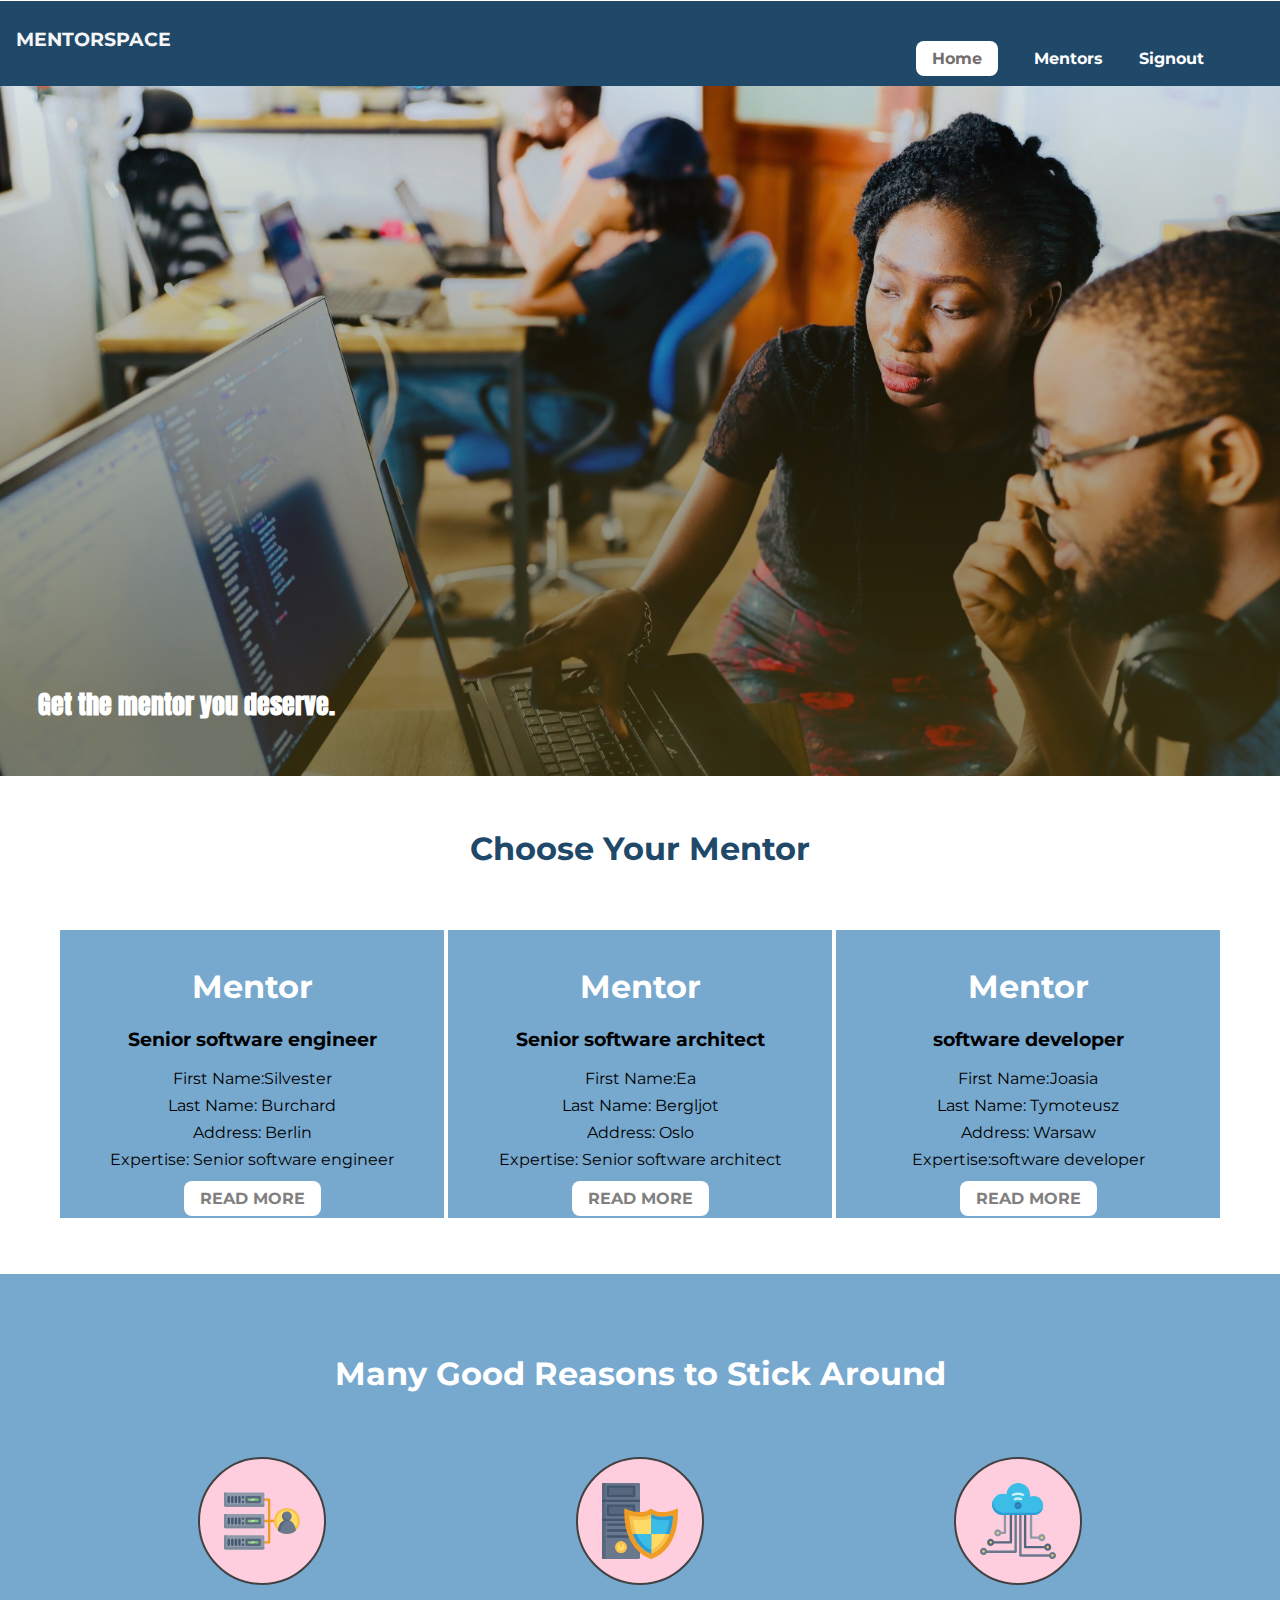
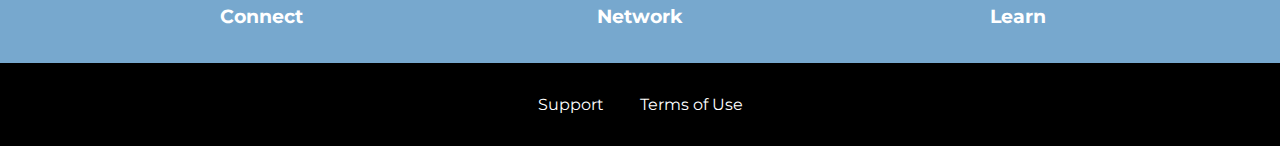
==== index.html @ 9b718961 "Merge pull request #1 from Muhire-Josue/ft-landingPage-167918339" ====
<!DOCTYPE html>
<html lang="en">

<head>
    <meta charset="UTF-8">
    <meta http-equiv="X-UA-Compatible" content="ie=edge">
    <meta name="viewport" content="width=device-width, initial-scale=1.0">
    <title>MENTORSPACE</title>
    <!-- <link rel="shortcut icon" href="favicon.png"> -->
    <link href="https://fonts.googleapis.com/css?family=Anton" rel="stylesheet">
    <link href="https://fonts.googleapis.com/css?family=Montserrat:400,700" rel="stylesheet">
    <link rel="stylesheet" href="css/style.css">
</head>

<body>
    <div class="backdrop"></div>
    <div class="modal">
        <h1 class="modal__title">Do you want to continue?</h1>
        <div class="modal__actions">
            <a href="start-hosting/index.html" class="modal__action">Yes!</a>
            <button class="modal__action modal__action--negative" type="button">No!</button>
        </div>
    </div>
    <header class="main-header">
        <div>
            <button class="toggle-button">
                <span class="toggle-button__bar"></span>
                <span class="toggle-button__bar"></span>
                <span class="toggle-button__bar"></span>
            </button>
            <a href="index.html" class="main-header__brand">
                <h3>MENTORSPACE</h3>
            </a>
        </div>
        <nav class="main-nav">
            <ul class="main-nav__items">
                <li class="main-nav__item active">
                    <a href="#">Home</a>
                </li>
                <li class="main-nav__item">
                    <a href="assets/mentors.html">Mentors</a>
                </li>
                <li class="main-nav__item">
                    <a href="./assets/signin.html">Signout</a>
                </li>
            </ul>
        </nav>
    </header>
    <nav class="mobile-nav">
        <ul class="mobile-nav__items">
            <li class="mobile-nav__item active">
                <a href="index.html">Home</a>
            </li>
            <li class="mobile-nav__item">
                <a href="assets/mentors.html">Mentors</a>
            </li>
            <li class="mobile-nav__item mobile-nav__item--cta">
                <a href="./assets/signin.html">Signout</a>
            </li>
        </ul>
    </nav>
    <main>
        <section id="product-overview">
            <h1>Get the mentor you deserve.</h1>
        </section>
        <section id="plans">
            <h1 class="section-title">Choose Your Mentor</h1>
            <div class="plan__list">
                <article class="plan">
                    <h1 class="plan__title">Mentor</h1>
                    <h3>Senior software engineer</h3>
                    <ul class="plan__features">
                        <li class="plan__feature">First Name:Silvester </li>
                        <li class="plan__feature">Last Name: Burchard</li>
                        <li class="plan__feature">Address: Berlin</li>
                        <li class="plan__feature">Expertise: Senior software engineer</li>
                    </ul>
                    <div class="more-info">

                        <a href="mentor.html" class="more-info">READ MORE</a>

                    </div>
                </article>
                <article class="plan">
                    <h1 class="plan__title">Mentor</h1>
                    <h3>Senior software architect</h3>
                    <ul class="plan__features">
                        <li class="plan__feature">First Name:Ea </li>
                        <li class="plan__feature">Last Name: Bergljot</li>
                        <li class="plan__feature">Address: Oslo</li>
                        <li class="plan__feature">Expertise: Senior software architect</li>
                    </ul>
                    <div class="more-info">

                        <a href="mentor.html" class="more-info">READ MORE</a>

                    </div>
                </article>
                <article class="plan">
                    <h1 class="plan__title">Mentor</h1>
                    <h3>software developer</h3>
                    <ul class="plan__features">
                        <li class="plan__feature">First Name:Joasia</li>
                        <li class="plan__feature">Last Name: Tymoteusz</li>
                        <li class="plan__feature">Address: Warsaw</li>
                        <li class="plan__feature">Expertise:software developer</li>
                    </ul>
                    <div class="more-info">

                        <a href="mentor.html" class="more-info">READ MORE</a>

                    </div>
            </div>
        </section>
        <section id="key-features">
            <h1 class="section-title">Many Good Reasons to Stick Around</h1>
            <ul class="key-feature__list">
                <li class="key-feature">
                    <div class="key-feature__image">
                        <svg viewBox="0 0 512 512">
                            <path style="fill:#F09B24;"
                                d="M344,248h-32V112c0-4.418-3.582-8-8-8h-40c-4.418,0-8,3.582-8,8s3.582,8,8,8h32v128h-32  c-4.418,0-8,3.582-8,8s3.582,8,8,8h32v128h-32c-4.418,0-8,3.582-8,8s3.582,8,8,8h40c4.418,0,8-3.582,8-8V264h32c4.418,0,8-3.582,8-8  S348.418,248,344,248z" />
                            <path style="fill:#8E9AA9;"
                                d="M264,64H8c-4.418,0-8,3.582-8,8v80c0,4.418,3.582,8,8,8h256c4.418,0,8-3.582,8-8V72  C272,67.582,268.418,64,264,64z" />
                            <path style="fill:#7C899B;"
                                d="M24,144c-4.418,0-8-3.582-8-8V64H8c-4.418,0-8,3.582-8,8v80c0,4.418,3.582,8,8,8h256  c4.418,0,8-3.582,8-8v-8H24z" />
                            <rect x="152" y="96" style="fill:#B8E3A8;" width="88" height="32" />
                            <g>
                                <polygon style="fill:#7EC97D;" points="152,96 152,128 166,128 198,96  " />
                                <polygon style="fill:#7EC97D;" points="220,96 188,128 240,128 240,96  " />
                            </g>
                            <path style="fill:#56677E;"
                                d="M240,136h-88c-4.418,0-8-3.582-8-8V96c0-4.418,3.582-8,8-8h88c4.418,0,8,3.582,8,8v32  C248,132.418,244.418,136,240,136z M160,120h72v-16h-72V120z" />
                            <g>
                                <path style="fill:#435670;"
                                    d="M32,136c-4.418,0-8-3.582-8-8V96c0-4.418,3.582-8,8-8s8,3.582,8,8v32C40,132.418,36.418,136,32,136z   " />
                                <path style="fill:#435670;"
                                    d="M56,136c-4.418,0-8-3.582-8-8V96c0-4.418,3.582-8,8-8s8,3.582,8,8v32C64,132.418,60.418,136,56,136z   " />
                                <path style="fill:#435670;"
                                    d="M80,136c-4.418,0-8-3.582-8-8V96c0-4.418,3.582-8,8-8s8,3.582,8,8v32C88,132.418,84.418,136,80,136z   " />
                                <path style="fill:#435670;"
                                    d="M104,136c-4.418,0-8-3.582-8-8V96c0-4.418,3.582-8,8-8s8,3.582,8,8v32   C112,132.418,108.418,136,104,136z" />
                                <path style="fill:#435670;"
                                    d="M128,105c-4.418,0-8-3.582-8-8v-1c0-4.418,3.582-8,8-8s8,3.582,8,8v1   C136,101.418,132.418,105,128,105z" />
                                <path style="fill:#435670;"
                                    d="M128,136c-4.418,0-8-3.582-8-8v-1c0-4.418,3.582-8,8-8s8,3.582,8,8v1   C136,132.418,132.418,136,128,136z" />
                            </g>
                            <path style="fill:#8E9AA9;"
                                d="M264,208H8c-4.418,0-8,3.582-8,8v80c0,4.418,3.582,8,8,8h256c4.418,0,8-3.582,8-8v-80  C272,211.582,268.418,208,264,208z" />
                            <path style="fill:#7C899B;"
                                d="M24,288c-4.418,0-8-3.582-8-8v-72H8c-4.418,0-8,3.582-8,8v80c0,4.418,3.582,8,8,8h256  c4.418,0,8-3.582,8-8v-8H24z" />
                            <rect x="152" y="240" style="fill:#B8E3A8;" width="88" height="32" />
                            <g>
                                <polygon style="fill:#7EC97D;" points="152,240 152,272 166,272 198,240  " />
                                <polygon style="fill:#7EC97D;" points="220,240 188,272 240,272 240,240  " />
                            </g>
                            <path style="fill:#56677E;"
                                d="M240,280h-88c-4.418,0-8-3.582-8-8v-32c0-4.418,3.582-8,8-8h88c4.418,0,8,3.582,8,8v32  C248,276.418,244.418,280,240,280z M160,264h72v-16h-72V264z" />
                            <g>
                                <path style="fill:#435670;"
                                    d="M32,280c-4.418,0-8-3.582-8-8v-32c0-4.418,3.582-8,8-8s8,3.582,8,8v32C40,276.418,36.418,280,32,280   z" />
                                <path style="fill:#435670;"
                                    d="M56,280c-4.418,0-8-3.582-8-8v-32c0-4.418,3.582-8,8-8s8,3.582,8,8v32C64,276.418,60.418,280,56,280   z" />
                                <path style="fill:#435670;"
                                    d="M80,280c-4.418,0-8-3.582-8-8v-32c0-4.418,3.582-8,8-8s8,3.582,8,8v32C88,276.418,84.418,280,80,280   z" />
                                <path style="fill:#435670;"
                                    d="M104,280c-4.418,0-8-3.582-8-8v-32c0-4.418,3.582-8,8-8s8,3.582,8,8v32   C112,276.418,108.418,280,104,280z" />
                                <path style="fill:#435670;"
                                    d="M128,249c-4.418,0-8-3.582-8-8v-1c0-4.418,3.582-8,8-8s8,3.582,8,8v1   C136,245.418,132.418,249,128,249z" />
                                <path style="fill:#435670;"
                                    d="M128,280c-4.418,0-8-3.582-8-8v-1c0-4.418,3.582-8,8-8s8,3.582,8,8v1   C136,276.418,132.418,280,128,280z" />
                            </g>
                            <path style="fill:#8E9AA9;"
                                d="M264,352H8c-4.418,0-8,3.582-8,8v80c0,4.418,3.582,8,8,8h256c4.418,0,8-3.582,8-8v-80  C272,355.582,268.418,352,264,352z" />
                            <path style="fill:#7C899B;"
                                d="M24,432c-4.418,0-8-3.582-8-8v-72H8c-4.418,0-8,3.582-8,8v80c0,4.418,3.582,8,8,8h256  c4.418,0,8-3.582,8-8v-8H24z" />
                            <rect x="152" y="384" style="fill:#B8E3A8;" width="88" height="32" />
                            <g>
                                <polygon style="fill:#7EC97D;" points="152,384 152,416 166,416 198,384  " />
                                <polygon style="fill:#7EC97D;" points="220,384 188,416 240,416 240,384  " />
                            </g>
                            <path style="fill:#56677E;"
                                d="M240,424h-88c-4.418,0-8-3.582-8-8v-32c0-4.418,3.582-8,8-8h88c4.418,0,8,3.582,8,8v32  C248,420.418,244.418,424,240,424z M160,408h72v-16h-72V408z" />
                            <g>
                                <path style="fill:#435670;"
                                    d="M32,424c-4.418,0-8-3.582-8-8v-32c0-4.418,3.582-8,8-8s8,3.582,8,8v32C40,420.418,36.418,424,32,424   z" />
                                <path style="fill:#435670;"
                                    d="M56,424c-4.418,0-8-3.582-8-8v-32c0-4.418,3.582-8,8-8s8,3.582,8,8v32C64,420.418,60.418,424,56,424   z" />
                                <path style="fill:#435670;"
                                    d="M80,424c-4.418,0-8-3.582-8-8v-32c0-4.418,3.582-8,8-8s8,3.582,8,8v32C88,420.418,84.418,424,80,424   z" />
                                <path style="fill:#435670;"
                                    d="M104,424c-4.418,0-8-3.582-8-8v-32c0-4.418,3.582-8,8-8s8,3.582,8,8v32   C112,420.418,108.418,424,104,424z" />
                                <path style="fill:#435670;"
                                    d="M128,393c-4.418,0-8-3.582-8-8v-1c0-4.418,3.582-8,8-8s8,3.582,8,8v1   C136,389.418,132.418,393,128,393z" />
                                <path style="fill:#435670;"
                                    d="M128,424c-4.418,0-8-3.582-8-8v-1c0-4.418,3.582-8,8-8s8,3.582,8,8v1   C136,420.418,132.418,424,128,424z" />
                            </g>
                            <path style="fill:#F7C14D;"
                                d="M424,168c-48.523,0-88,39.477-88,88s39.477,88,88,88s88-39.477,88-88S472.523,168,424,168z" />
                            <path style="fill:#FFDB66;"
                                d="M424,184c-39.701,0-72,32.299-72,72s32.299,72,72,72s72-32.299,72-72S463.701,184,424,184z" />
                            <path style="fill:#69788D;"
                                d="M484.893,314.16C476.393,274.588,451.922,248,424,248s-52.393,26.588-60.893,66.16  c-0.605,2.82,0.354,5.749,2.511,7.664C381.731,336.124,402.465,344,424,344s42.269-7.876,58.381-22.176  C484.539,319.909,485.498,316.98,484.893,314.16z" />
                            <path style="fill:#56677E;"
                                d="M434.053,249.171C430.768,248.403,427.411,248,424,248c-27.922,0-52.393,26.588-60.893,66.16  c-0.605,2.82,0.354,5.749,2.511,7.664c3.383,3.002,6.979,5.703,10.734,8.125C384.904,286.243,407.373,255.378,434.053,249.171z" />
                            <path style="fill:#69788D;"
                                d="M424,192c-17.645,0-32,14.355-32,32s14.355,32,32,32s32-14.355,32-32S441.645,192,424,192z" />
                            <path style="fill:#56677E;"
                                d="M432,248c-17.645,0-32-14.355-32-32c0-6.783,2.128-13.076,5.742-18.258  C397.444,203.53,392,213.138,392,224c0,17.645,14.355,32,32,32c10.862,0,20.471-5.444,26.258-13.742  C445.076,245.872,438.783,248,432,248z" />

                        </svg>
                    </div>
                    <p class="key-feature__description">Connect</p>
                </li>
                <li class="key-feature">
                    <div class="key-feature__image">
                        <svg viewBox="0 0 512 512">
                            <path style="fill:#69788D;"
                                d="M248,0H8C3.582,0,0,3.582,0,8v496c0,4.418,3.582,8,8,8h240c4.418,0,8-3.582,8-8V8  C256,3.582,252.418,0,248,0z" />
                            <path style="fill:#56677E;"
                                d="M24,504V8c0-4.418,3.582-8,8-8H8C3.582,0,0,3.582,0,8v496c0,4.418,3.582,8,8,8h24  C27.582,512,24,508.418,24,504z" />
                            <g>
                                <rect x="0" y="112" style="fill:#435670;" width="256" height="16" />
                                <rect x="0" y="240" style="fill:#435670;" width="256" height="16" />
                            </g>
                            <path style="fill:#F7C14D;"
                                d="M128,392c-22.056,0-40,17.944-40,40s17.944,40,40,40s40-17.944,40-40S150.056,392,128,392z" />
                            <path style="fill:#FFDB66;"
                                d="M128,408c-13.233,0-24,10.767-24,24s10.767,24,24,24s24-10.767,24-24S141.233,408,128,408z" />
                            <path style="fill:#F7C14D;"
                                d="M128,392c-2.739,0-5.414,0.278-8,0.805V424c0,4.418,3.582,8,8,8c4.418,0,8-3.582,8-8v-31.195  C133.414,392.278,130.739,392,128,392z" />
                            <g>
                                <path style="fill:#435670;"
                                    d="M216,288H40c-4.418,0-8-3.582-8-8s3.582-8,8-8h176c4.418,0,8,3.582,8,8S220.418,288,216,288z" />
                                <path style="fill:#435670;"
                                    d="M216,328H40c-4.418,0-8-3.582-8-8s3.582-8,8-8h176c4.418,0,8,3.582,8,8S220.418,328,216,328z" />
                                <path style="fill:#435670;"
                                    d="M216,368H40c-4.418,0-8-3.582-8-8s3.582-8,8-8h176c4.418,0,8,3.582,8,8S220.418,368,216,368z" />
                                <path style="fill:#435670;"
                                    d="M216,16H40c-4.418,0-8,3.582-8,8v64c0,4.418,3.582,8,8,8h176c4.418,0,8-3.582,8-8V24   C224,19.582,220.418,16,216,16z" />
                            </g>
                            <rect x="48" y="32" style="fill:#56677E;" width="160" height="48" />
                            <path style="fill:#435670;"
                                d="M216,144H40c-4.418,0-8,3.582-8,8v64c0,4.418,3.582,8,8,8h176c4.418,0,8-3.582,8-8v-64  C224,147.582,220.418,144,216,144z" />
                            <rect x="48" y="160" style="fill:#56677E;" width="160" height="48" />
                            <path style="fill:#F09B24;"
                                d="M511.747,180.237c-0.194-6.537-8.107-10.107-13.135-5.894c-5.6,4.693-42.904,21.282-98.514,21.282  c-33.45,0-64.625-20.999-64.929-21.206c-2.9-1.991-6.764-1.85-9.512,0.346c-2.677,2.135-27.201,20.86-63.793,20.86  c-55.607,0-92.914-16.589-98.515-21.282c-5.028-4.211-12.941-0.645-13.135,5.894c-1.634,54.834,4.655,105.941,18.693,151.903  c12.096,39.604,29.759,74.047,52.497,102.373c27.538,34.304,62.743,59.882,104.66,76.045c3.069,1.918,6.757,1.921,9.83,0  c41.917-16.163,77.122-41.741,104.66-76.045c22.738-28.326,40.401-62.77,52.497-102.373  C507.092,286.179,513.381,235.071,511.747,180.237z" />
                            <path style="fill:#F7C14D;"
                                d="M476.21,221.226c-1.953-1.631-4.568-2.235-7.036-1.628c-21.686,5.327-44.926,8.028-69.075,8.028  c-25.926,0-49.633-8.975-64.955-16.504c-2.307-1.134-5.016-1.091-7.284,0.116c-14.059,7.477-36.919,16.388-65.994,16.388  c-24.153,0-47.394-2.701-69.075-8.028c-5.155-1.268-10.221,2.966-9.894,8.261c2.077,33.693,7.668,65.635,16.616,94.935  c22.774,74.565,66.139,126.334,128.888,153.868c2.032,0.891,4.397,0.891,6.43,0c61.777-27.107,104.716-78.876,127.62-153.868  c8.948-29.3,14.539-61.241,16.616-94.935C479.224,225.319,478.163,222.856,476.21,221.226z" />
                            <path style="fill:#FFDB66;"
                                d="M331.609,451.727c-52.604-25.289-89.304-70.987-109.144-135.944  c-6.532-21.39-11.162-44.336-13.82-68.447c17.133,2.852,34.952,4.291,53.22,4.291c29.394,0,53.376-7.793,69.978-15.561  c17.44,7.736,41.656,15.561,68.256,15.561c18.267,0,36.085-1.439,53.219-4.291c-2.659,24.112-7.288,47.06-13.82,68.448  C419.545,381.108,383.27,426.805,331.609,451.727z" />
                            <g>
                                <path style="fill:#2C9DD4;"
                                    d="M479.066,227.858c0.157-2.539-0.903-5.002-2.856-6.633s-4.568-2.235-7.036-1.628   c-21.686,5.327-44.926,8.028-69.075,8.028c-25.926,0-49.633-8.975-64.955-16.504c-1.057-0.52-2.2-0.78-3.345-0.806l-0.072,133.351   h123.601c2.556-6.746,4.933-13.702,7.123-20.874C471.398,293.493,476.989,261.552,479.066,227.858z" />
                                <path style="fill:#2C9DD4;"
                                    d="M206.658,343.667c24.153,63.42,65.028,108.108,121.743,132.995c1.031,0.452,2.147,0.673,3.263,0.666   l0.063-133.661H206.658z" />
                            </g>
                            <g>
                                <path style="fill:#3CBDE8;"
                                    d="M439.497,315.783c6.532-21.389,11.161-44.336,13.82-68.448c-17.134,2.852-34.952,4.291-53.219,4.291   c-26.6,0-50.815-7.824-68.256-15.561l-0.116,107.601h97.758C433.179,334.807,436.524,325.518,439.497,315.783z" />
                                <path style="fill:#3CBDE8;"
                                    d="M232.523,343.667c21.144,50.298,54.363,86.56,99.087,108.06l0.117-108.06H232.523z" />
                            </g>
                        </svg>
                    </div>
                    <p class="key-feature__description">Network</p>
                </li>
                <li class="key-feature">
                    <div class="key-feature__image">
                        <svg viewBox="0 0 512 512">
                            <path style="fill:#8E9AA9;"
                                d="M168,200c-4.418,0-8,3.582-8,8v120h-17.376c-3.302-9.311-12.194-16-22.624-16  c-13.234,0-24,10.767-24,24s10.766,24,24,24c10.429,0,19.321-6.689,22.624-16H168c4.418,0,8-3.582,8-8V208  C176,203.582,172.418,200,168,200z" />
                            <path style="fill:#FFDB66;"
                                d="M120,328c-4.411,0-8,3.589-8,8s3.589,8,8,8s8-3.589,8-8S124.411,328,120,328z" />
                            <path style="fill:#56677E;"
                                d="M208,200c-4.418,0-8,3.582-8,8v184H94.624C91.322,382.689,82.43,376,72,376  c-13.234,0-24,10.767-24,24s10.766,24,24,24c10.429,0,19.321-6.689,22.624-16H208c4.418,0,8-3.582,8-8V208  C216,203.582,212.418,200,208,200z" />
                            <path style="fill:#FFDB66;"
                                d="M72,392c-4.411,0-8,3.589-8,8s3.589,8,8,8s8-3.589,8-8S76.411,392,72,392z" />
                            <path style="fill:#69788D;"
                                d="M240,208c-4.418,0-8,3.582-8,8v239H47.24c-2.671-10.34-12.078-18-23.24-18c-13.234,0-24,10.767-24,24  s10.766,24,24,24c9.666,0,18.009-5.747,21.809-14H240c4.418,0,8-3.582,8-8V216C248,211.582,244.418,208,240,208z" />
                            <path style="fill:#FFDB66;"
                                d="M24,453c-4.411,0-8,3.589-8,8s3.589,8,8,8s8-3.589,8-8S28.411,453,24,453z" />
                            <path style="fill:#69788D;"
                                d="M488,464c-10.429,0-19.321,6.689-22.624,16H280V208c0-4.418-3.582-8-8-8s-8,3.582-8,8v280  c0,4.418,3.582,8,8,8h193.376c3.302,9.311,12.194,16,22.624,16c13.234,0,24-10.767,24-24S501.234,464,488,464z" />
                            <path style="fill:#FFDB66;"
                                d="M488,480c-4.411,0-8,3.589-8,8s3.589,8,8,8s8-3.589,8-8S492.411,480,488,480z" />
                            <path style="fill:#56677E;"
                                d="M456,408c-10.429,0-19.321,6.689-22.624,16H312V208c0-4.418-3.582-8-8-8s-8,3.582-8,8v224  c0,4.418,3.582,8,8,8h129.376c3.302,9.311,12.194,16,22.624,16c13.234,0,24-10.767,24-24S469.234,408,456,408z" />
                            <path style="fill:#FFDB66;"
                                d="M456,424c-4.411,0-8,3.589-8,8s3.589,8,8,8s8-3.589,8-8S460.411,424,456,424z" />
                            <path style="fill:#8E9AA9;"
                                d="M416,344c-10.429,0-19.321,6.689-22.624,16H352V208c0-4.418-3.582-8-8-8s-8,3.582-8,8v160  c0,4.418,3.582,8,8,8h49.376c3.302,9.311,12.194,16,22.624,16c13.234,0,24-10.767,24-24S429.234,344,416,344z" />
                            <path style="fill:#FFDB66;"
                                d="M416,360c-4.411,0-8,3.589-8,8s3.589,8,8,8s8-3.589,8-8S420.411,360,416,360z" />
                            <path style="fill:#3CBDE8;"
                                d="M362,88c-8.741,0-17.231,1.751-25.06,5.085C337.646,88.797,338,84.43,338,80  c0-44.112-35.888-80-80-80c-42.823,0-77.895,33.816-79.909,76.149C170.393,73.415,162.244,72,154,72c-39.701,0-72,32.299-72,72  s32.299,72,72,72h208c35.29,0,64-28.71,64-64S397.29,88,362,88z" />
                            <path style="fill:#2C9DD4;"
                                d="M368,200H160c-39.701,0-72-32.299-72-72c0-5.863,0.721-11.559,2.05-17.019  C84.918,120.88,82,132.102,82,144c0,39.701,32.299,72,72,72h208c30.389,0,55.88-21.296,62.379-49.743  C413.565,186.327,392.352,200,368,200z" />
                            <path style="fill:#2A7DB5;"
                                d="M256,128c-13.234,0-24,10.767-24,24s10.766,24,24,24c13.233,0,24-10.767,24-24S269.233,128,256,128z" />
                            <path style="fill:#2C9DD4;"
                                d="M256,144c-4.411,0-8,3.589-8,8s3.589,8,8,8c4.411,0,8-3.589,8-8S260.411,144,256,144z" />
                            <g>
                                <path style="fill:#C5F1FA;"
                                    d="M221.755,87.695c-2.994,0-5.864-1.688-7.233-4.572c-1.894-3.991-0.194-8.763,3.798-10.657   C230.157,66.849,242.834,64,256,64c13.166,0,25.844,2.849,37.68,8.466c3.992,1.895,5.692,6.666,3.798,10.657   s-6.666,5.692-10.657,3.798C277.144,82.328,266.774,80,256,80c-10.774,0-21.144,2.328-30.821,6.921   C224.072,87.446,222.904,87.695,221.755,87.695z" />
                                <path style="fill:#C5F1FA;"
                                    d="M276.545,116.618c-1.148,0-2.316-0.249-3.424-0.774C267.745,113.293,261.985,112,256,112   c-5.985,0-11.745,1.293-17.121,3.844c-3.991,1.895-8.763,0.192-10.657-3.798c-1.894-3.992-0.193-8.764,3.798-10.657   C239.557,97.813,247.625,96,256,96c8.376,0,16.444,1.813,23.98,5.389c3.991,1.894,5.692,6.665,3.798,10.657   C282.41,114.93,279.539,116.618,276.545,116.618z" />
                            </g>

                        </svg>
                    </div>
                    <p class="key-feature__description">Learn</p>
                </li>
            </ul>
        </section>
    </main>


    <footer class="main-footer-index">
        <nav>
            <ul class="main-footer__links">
                <li class="main-footer__link">
                    <a href="#">Support</a>
                </li>
                <li class="main-footer__link">
                    <a href="#">Terms of Use</a>
                </li>
            </ul>
        </nav>
    </footer>
    <script src="./js//shared.js"></script>
</body>

</html>
---- css/style.css ----
* {
    box-sizing: border-box;
  }
  
  body {
    font-family: "Montserrat", sans-serif;
    margin: 0;
    height: 100%;
  }
  
  main {
    min-height: calc(100vh - 3.5rem - 8rem);
    margin-top: 3.5rem;
    
  }
  
  
  .main-header {
    width: 100%;
    position: fixed;
    top: 0;
    left: 0;
    background: #204969;
    padding: 0.5rem 1rem;
    margin: 1px auto;
    z-index: 1;
  }
  
  .main-header > div {
    display: inline-block;
    vertical-align: middle;
  }
  
  .toggle-button {
    width: 3rem;
    background: transparent;
    border: none;
    cursor: pointer;
    padding-top: 0;
    padding-bottom: 0;
    vertical-align: middle;
  }
  
  .toggle-button:focus {
    outline: none;
  }
  
  .toggle-button__bar {
    width: 100%;
    height: 0.2rem;
    background: black;
    display: block;
    margin: 0.6rem 0;
  }
  
  .main-header__brand {
    color: whitesmoke;
    text-decoration: none;
    font-weight: bold;
    height: 2.5rem;
    /* width: 20px; */
    display: inline-block;
    vertical-align: middle;
    
  }
  
  
  .main-nav {
    display: none;
    margin-bottom: 10px;
  }
  
  .main-nav__items {
    margin: 0;
    padding: 0;
    list-style: none;
  }
  
  .main-nav__item {
    display: inline-block;
    margin: 0 1rem;
  }
  

  .mobile-nav__item a {
    text-decoration: none;
    color: #204969;
    font-weight: bold;
    padding: 0.2rem 0;
  }
  .main-nav__item a{
    text-decoration: none;
    color: white;
    font-weight: bold;
    padding: 0.2rem 0;
  }
  
  .main-nav__item a:hover,
  .main-nav__item a:active {
    color: white;
    border-bottom: 5px solid white;
  }
  

  .more-info a{
    text-decoration: none;
    color: gray;
    font-weight: bold;
    background: white;
    padding: 0.5rem 1rem;
    margin: 8px auto;
    border-radius: 8px;
  }


  .more-info a:hover,
  .more-info a:active{
      color: white;
      background: #204969;
      border: none;
  }
  .active a {
      color: #746e6e;
    background: white;
    padding: 0.5rem 1rem;
    border-radius: 8px;
  }
  
  .active a:hover,
  .active a:active,
  .mobile-nav a:hover,
  .mobile-nav a:active {
    color: white;
    background: #204969;
    border: none;
  }
  
  @media (min-width: 40rem) {
    .toggle-button {
      display: none;
    }
  
    .main-nav {
      display: inline-block;
      text-align: right;
      width: calc(100% - 44px);
      vertical-align: middle;
    }
  }
  
  .main-footer {
    background: black;
    padding: 2rem;
    margin-top: 3rem;
  }
  
  .main-footer-index {
    background: black;
    padding: 2rem;
  }
  .main-footer__links {
    list-style: none;
    margin: 0;
    padding: 0;
    text-align: center;
  }
  
  .main-footer__link {
    display: block;
    margin: 1rem 0;
  }
  
  .main-footer__link a {
    color: white;
    text-decoration: none;
  }
  
  .main-footer__link a:hover,
  .main-footer__link a:active {
    color: #ccc;
  }
  
  .mobile-nav {
    display: none;
    position: fixed;
    z-index: 101;
    top: 0;
    left: 0;
    background: white;
    width: 80%;
    height: 100vh;
  }
  
  
  .mobile-nav__items {
    width: 90%;
    height: 100%;
    list-style: none;
    margin: 10% auto;
    padding: 0;
    text-align: center;
  }
  
  .mobile-nav__item {
    margin: 1rem 0;
  }
  
  .mobile-nav__item a {
    font-size: 1.5rem;
  }
  
  .button {
    background: #0e4f1f;
    color: white;
    font: inherit;
    border: 1.5px solid #0e4f1f;
    padding: 0.5rem;
    border-radius: 8px;
    font-weight: bold;
    cursor: pointer;
  }
  
  .button:hover,
  .button:active {
    background: white;
    color: #0e4f1f;
  }
  
  .button:focus {
    outline: none;
  }
  
  .open {
      display: block !important;
  }
  
  @media (min-width: 40rem) {
    .main-footer__link {
      display: inline-block;
      margin: 0 1rem;
    }
  }


  #product-overview {
    background: linear-gradient(to top, rgba(80, 68, 18, 0.6) 10%, transparent),
      url("../images/mentor.jpg") center/cover no-repeat border-box,
      #204969;
    width: 100vw;
    height: 90vh;
    /* border: 5px dashed red; */
    position: relative;
    
  }

  @media (min-width: 40rem) and (min-height: 40rem) {
    #product-overview {
      height: 80vh;
      background-position: 50% 25%;
    
    }
      #product-overview h1 {
        font-size: 3rem;
      }
    }

  #product-overview h1 {
    color: white;
    font-family: "Anton", sans-serif;
    position: absolute;
    bottom: 5%;
    left: 3%;
    font-size: 1.6rem;
  }
 
  .section-title {
    color: #204969;
    text-align: center;
  }
  .section-title {
    color: #204969;
    text-align: center;
    padding: 2rem;
  }


  .plan {
    background: #77a8ce;
    text-align: center;
    padding: 1rem;
    margin: 0.5rem 0;
    width: 100%;
  }

  .plan {
    width: 30%;
    min-width: 13rem;
    max-width: 25rem;
    display: flex;
    flex-direction: column;
    justify-content: space-between;
    height: 18rem;
  }
  
  
  .plan__annotation {
    background: white;
    color: gray;
    padding: 0.5rem;
    box-shadow: 2px 2px 2px 2px rgba(0, 0, 0, 0.5);
    border-radius: 8px;
  }
   .more-info{
     margin-top: 1.2rem;
   }
  .plan__title {
    color: white;
  }
  
  .plan__price {
    color: #858585;
  }
  
  .plan--highlighted .plan__title {
    color: white;
  }
  
  .plan--highlighted .plan__price {
    color: white;
  }
  
  .plan__features {
    list-style: none;
    margin: 0;
    padding: 0;
    margin-bottom: 5px;
  }
  
  .plan__feature {
    margin: 0.5rem 0;
  }
  
  @media (min-width: 40rem) {
    .plan__list {
      width: 100%;
      text-align: center;
    }
  
    .plan {
      display: inline-block;
      width: 30%;
      vertical-align: middle;
      min-width: 13rem;
      max-width: 25rem;
    }
  
    .plan--highlighted {
      box-shadow: 2px 2px 2px 2px rgba(0, 0, 0, 0.5);
    }
  }
  
  #key-features {
    background: #77a8ce;
    margin-top: 3rem;
    padding: 1rem;
  }
  
  #key-features .section-title {
    color: white;
    margin: 2rem;
  }
  
  .key-feature__list {
    list-style: none;
    margin: 0;
    padding: 0;
    text-align: center;
  }
  
  .key-feature__image {
    background: #ffcede;
    width: 128px;
    height: 128px;
    border: 2px solid #424242;
    border-radius: 50%;
    margin: auto;
    padding: 1.5rem;
  }
  
  .key-feature__description {
    text-align: center;
    font-weight: bold;
    color: white;
    font-size: 1.2rem;
  }
  
  @media (min-width: 40rem) {
    .key-feature {
      display: inline-block;
      width: 30%;
      max-width: 25rem;
      vertical-align: top;
    }
  }



  .modal {
    position: fixed;
    display: none;
    z-index: 200;
    top: 20%;
    left: 30%;
    width: 40%;
    background: white;
    padding: 1rem;
    border: 1px solid #ccc;
    box-shadow: 1px 1px 1px rgba(0, 0, 0, 0.5);
  }
  
  .modal__title {
    text-align: center;
    margin: 0 0 1rem 0;
  }
  
  .modal__actions {
    text-align: center;
  }
  
  .modal__action {
    border: 1px solid #0e4f1f;
    background: #0e4f1f;
    text-decoration: none;
    color: white;
    font: inherit;
    padding: 0.5rem 1rem;
    cursor: pointer;
  }
  
  .modal__action:hover,
  .modal__action:active {
    background: #2ddf5c;
    border-color: #2ddf5c;
  }
  
  .modal__action--negative {
    background: red;
    border-color: red;
  }
  
  .modal__action--negative:hover,
  .modal__action--negative:active {
    background: #ff5454;
    border-color: #ff5454;
  }

  /* Sign up */

  .signup-title {
    text-align: center;
    font-size: 1.8rem;
    padding: 3rem;
    color: #77a8ce;
}

.signup-form {
  padding: 1rem;
}

.signup-form label {
  font-weight: bold;
  color: gray;
  display: block;
  margin-top: 1rem;
  width: 100%;
}

.signup-form input {
    display: block;
    margin-top: 1rem;
    width: 100%;
    height: 5vh;
    border: 2px solid #c9c7c7;
  }

.signup-form input:focus{
    outline: none;
    background: #e7e2e2;
    border-color: gray;
    border-radius: 8px;
}


.signup-form input[type="submit"] {
  display: block;
  margin-top: 1rem;
  width: 7rem;
  height: 8vh;
  background: #204969
}

.signup-form input:hover{
  background: white;
  color: #746e6e
}

@media (min-width: 40rem) {
  .signup-form {
      margin: auto;
      width: 25rem;

  }
}

/* Mentor info */
#mentor-title{
  font-style: italic;
  color: #204969
}

.mentor-info{
  width: 45%;
  height: 45vh;
  border: 2px solid gray;
  border-radius: 5px 5px 0 0;
  overflow: hidden;
  box-shadow: 0 0 20px rgba(0, 0, 0, 0.3);
}

.mentor-info p{
  text-align: center;
  font-style: italic;
}

.mentor-info span{
  font-weight: bold;
  font-size: 20px;
  color: #1182d84d;
}

.mentor-info button{
  background: #c7c3c3;
  color: #204969;
  border-radius: 5px;
}

.mentor-info button:hover,
.mentor-info button:active{
  background:  #204969;
  color: #c7c3c3;
  border-radius: 5px;
  border-color: white;
}


/* Table */
.content-table {
  border-collapse: collapse;
  margin: 25px 0;
  font-size: 0.9em;
  min-width: 400px;
  width: 5rem;
  border-radius: 5px 5px 0 0;
  overflow: hidden;
  box-shadow: 0 0 20px rgba(0, 0, 0, 0.15);
}

.content-table thead tr {
  background-color: #204969;
  color: #ffffff;
  text-align: left;
  font-weight: bold;
  width: 3rem;
}

.content-table th,
.content-table td {
  padding: 12px 15px;
  
}

.content-table tbody tr {
  border-bottom: 1px solid #dddddd;
}

.content-table tbody tr:nth-of-type(even) {
  background-color: #f3f3f3;
}
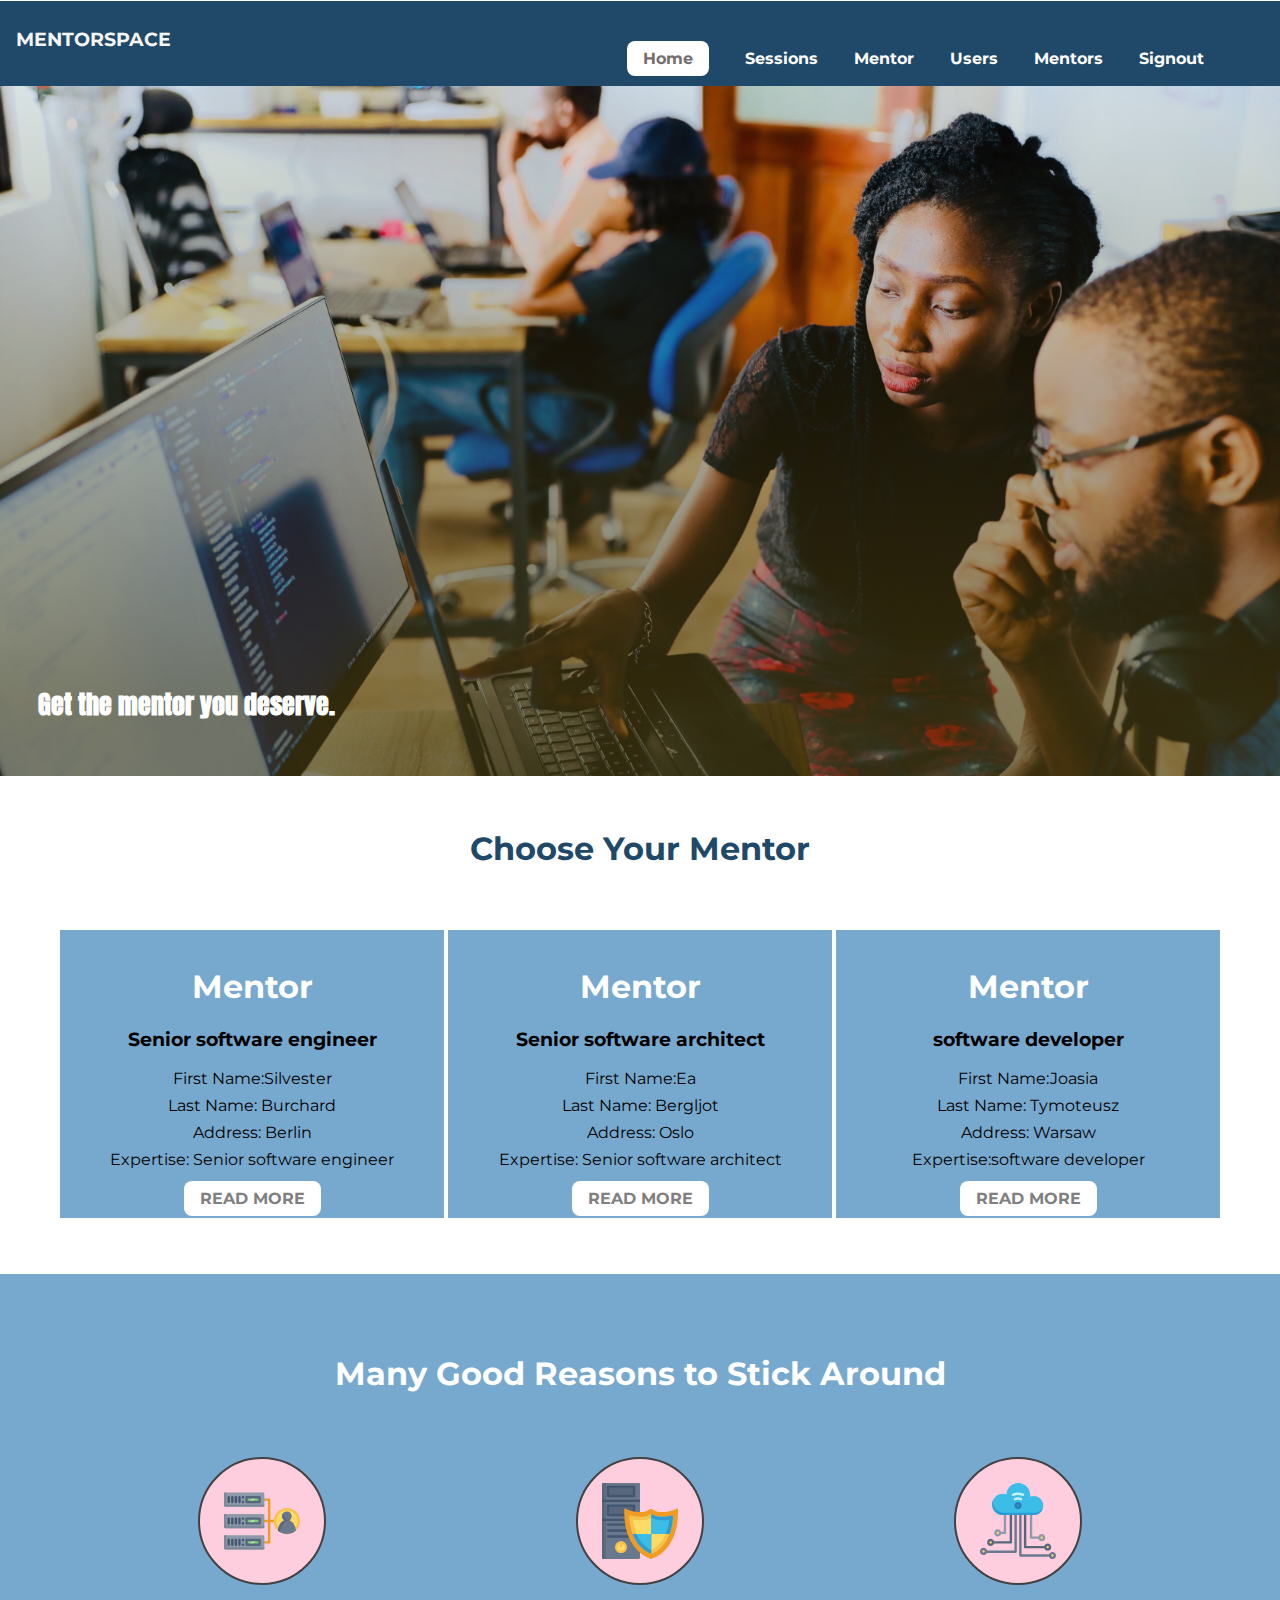
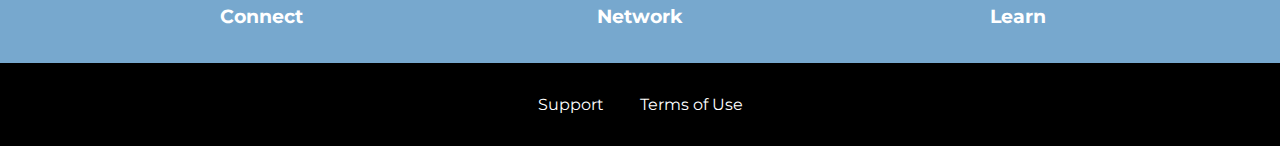
==== commit 880f0b88: "bug(Fix navbar): add Fix navbar" ====
--- a/index.html
+++ b/index.html
@@ -35,13 +35,22 @@
         <nav class="main-nav">
             <ul class="main-nav__items">
                 <li class="main-nav__item active">
-                    <a href="#">Home</a>
-                </li>
-                <li class="main-nav__item">
-                    <a href="assets/mentors.html">Mentors</a>
-                </li>
-                <li class="main-nav__item">
-                    <a href="./assets/signin.html">Signout</a>
+                    <a href="index.html">Home</a>
+                </li>
+                <li class="main-nav__item">
+                    <a href="session.html">Sessions</a>
+                </li>
+                <li class="main-nav__item">
+                    <a href="mentor.html">Mentor</a>
+                </li>
+                <li class="main-nav__item">
+                    <a href="users.html">Users</a>
+                </li>
+                <li class="main-nav__item">
+                    <a href="mentors.html">Mentors</a>
+                </li>
+                <li class="main-nav__item">
+                    <a href="signin.html">Signout</a>
                 </li>
             </ul>
         </nav>
@@ -52,10 +61,10 @@
                 <a href="index.html">Home</a>
             </li>
             <li class="mobile-nav__item">
-                <a href="assets/mentors.html">Mentors</a>
+                <a href="mentors.html">Mentors</a>
             </li>
             <li class="mobile-nav__item mobile-nav__item--cta">
-                <a href="./assets/signin.html">Signout</a>
+                <a href="signin.html">Signout</a>
             </li>
         </ul>
     </nav>
